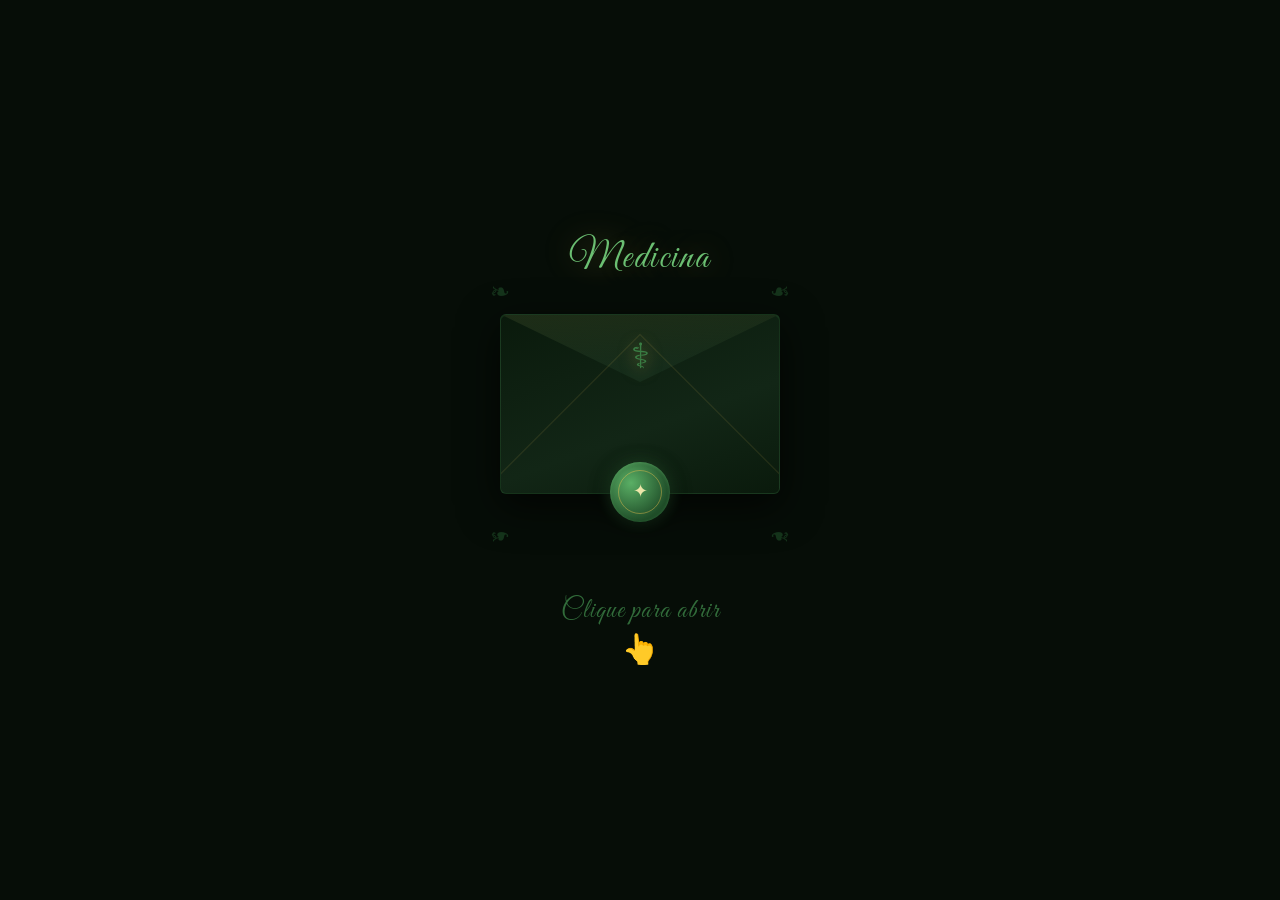
==== index.html @ 71e97b64 "Add files via upload" ====
<!DOCTYPE html>
<html lang="pt-BR">

<head>
  <meta charset="UTF-8">
  <meta name="viewport" content="width=device-width, initial-scale=1.0, maximum-scale=1.0">
  <title>Convite – Karine Gonçalves | Medicina</title>
  <link
    href="https://fonts.googleapis.com/css2?family=Cormorant+Garamond:ital,wght@0,300;0,400;0,600;1,300;1,400&family=Great+Vibes&family=Cinzel:wght@400;600&display=swap"
    rel="stylesheet">
  <link rel="stylesheet" href="convite_karine.css">
</head>

<body>

  <!-- Stars -->
  <div class="stars" id="stars"></div>

  <!-- Transition overlay -->
  <div id="transition"><span class="seal-big">⚕</span></div>

  <div id="scene">

    <!-- === ENVELOPE SCREEN === -->
    <div id="envelope-screen">
      <span class="course-label">Medicina</span>

      <div class="envelope-wrap" onclick="openEnvelope()">
        <div class="env-body">
          <div class="env-flap"></div>
          <div class="env-fold-l"></div>
          <div class="env-fold-r"></div>
          <div class="caduceus">⚕</div>
        </div>
        <div class="seal">
          <div class="seal-inner">✦</div>
        </div>
        <span class="orn orn-tl">❧</span>
        <span class="orn orn-tr">❧</span>
        <span class="orn orn-bl">❧</span>
        <span class="orn orn-br">❧</span>
      </div>

      <div style="margin-top:12px;text-align:center;">
        <p class="click-hint">Clique para abrir</p>
        <span class="hand-icon">👆</span>
      </div>
    </div>

    <!-- === INVITE SCREEN === -->
    <div id="invite-screen">
      <div class="invite-card">
        <span class="card-corner cc-tl">❧</span>
        <span class="card-corner cc-tr">❧</span>
        <span class="card-corner cc-bl">❧</span>
        <span class="card-corner cc-br">❧</span>

        <div class="gold-line"></div>

        <div class="invite-header">
          <div class="header-ornament">
            <div class="orn-line"></div>
            <div class="orn-diamond"></div>
            <div class="orn-line right"></div>
          </div>
          <span class="caduceus-big">⚕</span>
          <p class="course-title">Medicina</p>
          <p class="baile-title">Baile de Formatura</p>
        </div>

        <div class="photo-area">
          <img src="karine.jpeg" alt="Foto da Formanda" class="photo-image">

          <div class="photo-overlay"></div>
        </div>

        <div class="divider-ornate">
          <div class="div-line"></div>
          <span class="div-ornament">✦ ✦ ✦</span>
          <div class="div-line r"></div>
        </div>

        <div class="invite-body">
          <p class="intro-text">
            Sob a perfeita vontade de Deus, um sonho ganha forma,<br>
            um propósito se cumpre e uma nova história se inicia.
          </p>
          <p class="verse">"Porque Dele, por Ele e para Ele são todas as coisas."<br>(Romanos 11:36)</p>

          <p class="name-display">Karine Gonçalves</p>
          <span class="course-badge">MEDICINA</span>

          <p class="intro-text" style="margin-top:-18px;margin-bottom:24px;font-size:0.82rem;">
            Tenho a honra de convidar você para o meu<br>
            <strong style="color:var(--cream);font-style:normal;">Baile de Formatura</strong> —<br>
            uma noite de celebração à conquista,<br>
            à dedicação e à fé que me sustentou até aqui.
          </p>

          <div class="date-block">
            <div class="date-side">
              <span class="label">DIA DA</span>
              <span class="value">SÁBADO</span>
            </div>
            <div class="date-center">
              <span class="day-num">01</span>
              <span class="month">AGO</span>
              <span class="year">2026</span>
            </div>
            <div class="date-side">
              <span class="label">HORÁRIO</span>
              <span class="value">A DEFINIR</span>
            </div>
          </div>

          <div class="divider-ornate" style="padding:12px 0;">
            <div class="div-line"></div>
            <span class="div-ornament" style="font-size:0.8rem;">✦</span>
            <div class="div-line r"></div>
          </div>

          <p class="personal-msg">
            Durigon Eventos<br>
            <span style="color:var(--cream);font-style:normal;font-size:0.9rem;">Rio Verde — GO</span>
          </p>

          <p class="price-tag">Convite individual: <span>R$ 200,00</span></p>

          <p class="intro-text" style="font-size:0.8rem;">
            Sua presença será o brilho que tornará<br>este momento eternamente memorável.
          </p>

          <!-- ACTION BUTTONS -->
          <div class="actions">
            <a class="action-btn" href="https://maps.google.com/?q=Durigon+Eventos+Rio+Verde+GO" target="_blank">
              <div class="btn-circle">📍</div>
              <span class="btn-label">Localização<br>do Evento</span>
            </a>
            <a class="action-btn"
              href="https://wa.me/5564984361244?text=Olá!%20Confirmo%20minha%20presença%20na%20formatura%20de%20Karine%20Gonçalves."
              target="_blank">
              <div class="btn-circle">💬</div>
              <span class="btn-label">Confirmar<br>Presença</span>
            </a>
          </div>
          <p class="confirm-note">Confirme sua presença com antecedência</p>

        </div>

        <div class="invite-footer">
          <p class="footer-text">Com amor e gratidão, Karine ✦</p>
        </div>

        <div class="gold-line"></div>
      </div>
    </div>

  </div>

  <script>
    // Generate stars
    (function () {
      const container = document.getElementById('stars');
      for (let i = 0; i < 80; i++) {
        const s = document.createElement('div');
        s.className = 'star';
        const size = Math.random() * 2 + 1;
        s.style.cssText = `
      width:${size}px;height:${size}px;
      left:${Math.random() * 100}%;
      top:${Math.random() * 100}%;
      --dur:${(Math.random() * 4 + 2).toFixed(1)}s;
      --op:${(Math.random() * 0.5 + 0.2).toFixed(2)};
      animation-delay:${(Math.random() * 5).toFixed(1)}s;
    `;
        container.appendChild(s);
      }
    })();

    function openEnvelope() {
      const overlay = document.getElementById('transition');
      overlay.classList.add('active');
      setTimeout(() => {
        document.getElementById('envelope-screen').style.display = 'none';
        const inv = document.getElementById('invite-screen');
        inv.style.display = 'flex';
      }, 600);
    }
  </script>
</body>

</html>
---- convite_karine.css ----
:root {
    --gold: #3A7D44;
    --gold-light: #6BBF72;
    --gold-dark: #1F4D28;
    --dark: #060D07;
    --dark2: #0A1A0C;
    --dark3: #0F2212;
    --cream: #E8F5E9;
    --cream2: #C8E6C9;
    --white: #F1FAF2;
  }

  * { margin: 0; padding: 0; box-sizing: border-box; }

  body {
    background: var(--dark);
    min-height: 100vh;
    display: flex;
    align-items: center;
    justify-content: center;
    font-family: 'Cormorant Garamond', serif;
    overflow-x: hidden;
  }

  /* ===== STARS BACKGROUND ===== */
  .stars {
    position: fixed;
    inset: 0;
    pointer-events: none;
    z-index: 0;
  }
  .star {
    position: absolute;
    background: var(--gold-light);
    border-radius: 50%;
    animation: twinkle var(--dur, 3s) ease-in-out infinite;
    opacity: 0;
  }
  @keyframes twinkle {
    0%,100% { opacity: 0; transform: scale(0.5); }
    50% { opacity: var(--op, 0.6); transform: scale(1); }
  }

  /* ===== SCENE WRAPPER ===== */
  #scene {
    position: relative;
    z-index: 1;
    width: 100%;
    max-width: 440px;
    min-height: 100vh;
    display: flex;
    flex-direction: column;
    align-items: center;
    justify-content: center;
    padding: 24px 16px;
  }

  /* ===== ENVELOPE SCREEN ===== */
  #envelope-screen {
    display: flex;
    flex-direction: column;
    align-items: center;
    justify-content: center;
    gap: 32px;
    animation: fadeIn 1.2s ease both;
  }

  @keyframes fadeIn { from { opacity:0; transform:translateY(20px); } to { opacity:1; transform:translateY(0); } }

  .course-label {
    font-family: 'Great Vibes', cursive;
    font-size: 2.4rem;
    color: var(--gold-light);
    text-shadow: 0 0 30px rgba(201,168,76,0.4);
    letter-spacing: 2px;
    animation: fadeIn 1.4s ease both;
  }

  /* Envelope */
  .envelope-wrap {
    position: relative;
    width: 280px;
    cursor: pointer;
    animation: floatEnv 4s ease-in-out infinite;
  }
  @keyframes floatEnv {
    0%,100% { transform: translateY(0); }
    50% { transform: translateY(-12px); }
  }

  .envelope-wrap:hover .env-body { box-shadow: 0 20px 60px rgba(201,168,76,0.3); }
  .envelope-wrap:hover .seal { transform: scale(1.05); box-shadow: 0 0 30px rgba(201,168,76,0.6); }

  .env-body {
    width: 100%;
    height: 180px;
    background: linear-gradient(160deg, #0a1a0c 0%, #122616 60%, #0a1a0c 100%);
    border-radius: 6px;
    position: relative;
    box-shadow: 0 12px 40px rgba(0,0,0,0.7), inset 0 1px 0 rgba(58,125,68,0.2);
    border: 1px solid rgba(58,125,68,0.25);
    overflow: hidden;
    transition: box-shadow 0.3s;
  }

  /* Envelope flap */
  .env-flap {
    position: absolute;
    top: 0; left: 0; right: 0;
    height: 90px;
    background: linear-gradient(175deg, #0f2212 0%, #1a3320 100%);
    clip-path: polygon(0 0, 50% 75%, 100% 0);
    border-bottom: 1px solid rgba(58,125,68,0.2);
  }
  .env-flap::after {
    content: '';
    position: absolute;
    inset: 0;
    background: linear-gradient(175deg, rgba(201,168,76,0.08) 0%, transparent 60%);
  }

  /* Envelope bottom fold lines */
  .env-fold-l {
    position: absolute;
    bottom: 0; left: 0;
    width: 50%; height: 100%;
    background: linear-gradient(135deg, transparent 49.5%, rgba(201,168,76,0.15) 50%, transparent 50.5%);
  }
  .env-fold-r {
    position: absolute;
    bottom: 0; right: 0;
    width: 50%; height: 100%;
    background: linear-gradient(225deg, transparent 49.5%, rgba(201,168,76,0.15) 50%, transparent 50.5%);
  }

  /* Caduceus on envelope */
  .caduceus {
    position: absolute;
    top: 20px;
    left: 50%;
    transform: translateX(-50%);
    color: var(--gold);
    font-size: 2.2rem;
    z-index: 2;
    filter: drop-shadow(0 2px 8px rgba(201,168,76,0.5));
  }

  /* Wax Seal */
  .seal {
    position: absolute;
    bottom: -28px;
    left: 50%;
    transform: translateX(-50%);
    width: 60px;
    height: 60px;
    border-radius: 50%;
    background: radial-gradient(circle at 35% 35%, #5AAF65, #1F4D28 70%);
    box-shadow: 0 4px 20px rgba(0,0,0,0.6), 0 0 15px rgba(58,125,68,0.5), inset 0 1px 3px rgba(107,191,114,0.4);
    display: flex; align-items: center; justify-content: center;
    cursor: pointer;
    transition: transform 0.3s, box-shadow 0.3s;
    z-index: 3;
  }
  .seal-inner {
    width: 44px;
    height: 44px;
    border-radius: 50%;
    border: 1.5px solid rgba(255,200,80,0.4);
    display: flex; align-items: center; justify-content: center;
    font-size: 1.1rem;
    color: rgba(255,240,180,0.9);
  }

  /* Ornament corners */
  .orn {
    position: absolute;
    color: var(--gold-dark);
    font-size: 1.5rem;
    opacity: 0.6;
  }
  .orn-tl { top: -36px; left: -10px; }
  .orn-tr { top: -36px; right: -10px; transform: scaleX(-1); }
  .orn-bl { bottom: -56px; left: -10px; transform: scaleY(-1); }
  .orn-br { bottom: -56px; right: -10px; transform: scale(-1,-1); }

  .click-hint {
    margin-top: 56px;
    font-family: 'Great Vibes', cursive;
    font-size: 1.7rem;
    color: var(--gold);
    opacity: 0.85;
    animation: pulse 2s ease-in-out infinite;
    letter-spacing: 1px;
  }
  @keyframes pulse { 0%,100%{opacity:0.6;} 50%{opacity:1;} }

  .hand-icon {
    font-size: 1.8rem;
    animation: tap 1.5s ease-in-out infinite;
    display: block;
    text-align: center;
    margin-top: 4px;
  }
  @keyframes tap {
    0%,100%{transform:translateY(0);}
    50%{transform:translateY(6px);}
  }

  /* ===== INVITE SCREEN ===== */
  #invite-screen {
    display: none;
    flex-direction: column;
    align-items: center;
    width: 100%;
    animation: revealInvite 0.8s ease both;
  }
  @keyframes revealInvite {
    from { opacity:0; transform:scale(0.95) translateY(30px); }
    to   { opacity:1; transform:scale(1) translateY(0); }
  }

  .invite-card {
    width: 100%;
    background: linear-gradient(180deg, #060D07 0%, #0F1E11 40%, #060D07 100%);
    border: 1px solid rgba(58,125,68,0.2);
    border-radius: 12px;
    overflow: hidden;
    box-shadow: 0 30px 80px rgba(0,0,0,0.8);
    position: relative;
  }

  /* Gold line top/bottom */
  .gold-line {
    height: 2px;
    background: linear-gradient(90deg, transparent, var(--gold), var(--gold-light), var(--gold), transparent);
  }

  /* Header area */
  .invite-header {
    padding: 28px 24px 20px;
    text-align: center;
    position: relative;
  }

  .header-ornament {
    display: flex; align-items: center; justify-content: center;
    gap: 12px;
    margin-bottom: 16px;
  }
  .orn-line {
    height: 1px;
    width: 60px;
    background: linear-gradient(90deg, transparent, var(--gold));
  }
  .orn-line.right { background: linear-gradient(90deg, var(--gold), transparent); }
  .orn-diamond {
    width: 6px; height: 6px;
    background: var(--gold);
    transform: rotate(45deg);
  }

  .caduceus-big {
    font-size: 2.8rem;
    display: block;
    margin: 0 auto 8px;
    filter: drop-shadow(0 0 12px rgba(201,168,76,0.5));
  }

  .course-title {
    font-family: 'Cinzel', serif;
    font-size: 0.75rem;
    letter-spacing: 5px;
    color: var(--gold);
    text-transform: uppercase;
    margin-bottom: 4px;
    opacity: 0.85;
  }

  .baile-title {
    font-family: 'Cormorant Garamond', serif;
    font-size: 0.68rem;
    letter-spacing: 3px;
    color: var(--cream2);
    text-transform: uppercase;
    opacity: 0.6;
  }

  /* Photo placeholder */
  .photo-area {
    position: relative;
    margin: 0;
    overflow: hidden;
    height: 380px;
    background: linear-gradient(180deg, #0a1a0c 0%, #142a17 50%, #0a1a0c 100%);
    display: flex; align-items: center; justify-content: center;
  }
  .photo-image {
    width: 100%;
    height: 100%;
    object-fit: cover;
    object-position: center top;
    display: block;
  }
  .photo-placeholder {
    text-align: center;
    color: rgba(201,168,76,0.35);
  }
  .photo-placeholder .cap-icon { font-size: 4rem; display:block; margin-bottom: 8px; }
  .photo-placeholder p { font-family: 'Cinzel', serif; font-size: 0.6rem; letter-spacing: 3px; }
  .photo-overlay {
    position: absolute;
    bottom: 0; left: 0; right: 0;
    height: 80px;
    background: linear-gradient(0deg, #060D07, transparent);
  }

  /* Divider ornament */
  .divider-ornate {
    display: flex; align-items: center; justify-content: center;
    gap: 10px;
    padding: 16px 24px;
  }
  .div-line { flex: 1; height: 1px; background: linear-gradient(90deg, transparent, rgba(201,168,76,0.4)); }
  .div-line.r { background: linear-gradient(90deg, rgba(201,168,76,0.4), transparent); }
  .div-ornament { color: var(--gold); font-size: 1.1rem; opacity: 0.7; }

  /* Body */
  .invite-body {
    padding: 0 24px 24px;
    text-align: center;
  }

  .intro-text {
    font-size: 0.9rem;
    line-height: 1.7;
    color: rgba(245,237,216,0.7);
    font-style: italic;
    margin-bottom: 14px;
  }

  .verse {
    font-size: 0.78rem;
    color: var(--gold);
    opacity: 0.75;
    font-style: italic;
    margin-bottom: 24px;
    line-height: 1.6;
  }

  .name-display {
    font-family: 'Great Vibes', cursive;
    font-size: 3rem;
    color: #E8C97A;
    text-shadow: 0 0 40px rgba(201,168,76,0.5);
    line-height: 1.1;
    margin-bottom: 6px;
    animation: shimmer 3s ease-in-out infinite;
  }
  @keyframes shimmer {
    0%,100%{ text-shadow: 0 0 30px rgba(201,168,76,0.4); }
    50%{ text-shadow: 0 0 55px rgba(201,168,76,0.75); }
  }

  .course-badge {
    display: inline-block;
    font-family: 'Cinzel', serif;
    font-size: 0.6rem;
    letter-spacing: 4px;
    color: var(--gold);
    border: 1px solid rgba(201,168,76,0.3);
    padding: 4px 16px;
    border-radius: 20px;
    margin-bottom: 28px;
    background: rgba(201,168,76,0.06);
  }

  /* Date block */
  .date-block {
    display: flex;
    align-items: center;
    justify-content: center;
    gap: 0;
    margin-bottom: 8px;
  }
  .date-side {
    text-align: center;
    padding: 12px 16px;
  }
  .date-side .label {
    font-family: 'Cinzel', serif;
    font-size: 0.55rem;
    letter-spacing: 2px;
    color: rgba(201,168,76,0.6);
    display: block;
    margin-bottom: 4px;
  }
  .date-side .value {
    font-family: 'Cinzel', serif;
    font-size: 0.95rem;
    color: var(--cream);
    font-weight: 600;
  }
  .date-center {
    padding: 12px 12px;
    text-align: center;
    border-left: 1px solid rgba(201,168,76,0.2);
    border-right: 1px solid rgba(201,168,76,0.2);
  }
  .date-center .day-num {
    font-family: 'Cinzel', serif;
    font-size: 2.8rem;
    font-weight: 600;
    color: var(--gold-light);
    line-height: 1;
    display: block;
  }
  .date-center .month {
    font-family: 'Cinzel', serif;
    font-size: 0.7rem;
    letter-spacing: 3px;
    color: var(--gold);
    display: block;
  }
  .date-center .year {
    font-family: 'Cinzel', serif;
    font-size: 0.55rem;
    color: rgba(201,168,76,0.5);
    letter-spacing: 2px;
  }

  .price-tag {
    font-family: 'Cormorant Garamond', serif;
    font-size: 0.85rem;
    color: rgba(245,237,216,0.55);
    margin: 10px 0 28px;
    letter-spacing: 1px;
  }
  .price-tag span {
    color: var(--gold);
    font-weight: 600;
  }

  /* Message */
  .personal-msg {
    font-size: 0.85rem;
    line-height: 1.75;
    color: rgba(245,237,216,0.65);
    margin-bottom: 28px;
    font-style: italic;
  }

  /* Action buttons */
  .actions {
    display: flex;
    justify-content: center;
    gap: 20px;
    margin-bottom: 28px;
  }

  .action-btn {
    display: flex;
    flex-direction: column;
    align-items: center;
    gap: 8px;
    cursor: pointer;
    text-decoration: none;
    transition: transform 0.2s;
  }
  .action-btn:hover { transform: translateY(-4px); }
  .action-btn:hover .btn-circle { box-shadow: 0 8px 30px rgba(201,168,76,0.4), inset 0 1px 0 rgba(255,220,100,0.3); }

  .btn-circle {
    width: 64px;
    height: 64px;
    border-radius: 50%;
    border: 1.5px solid rgba(201,168,76,0.45);
    background: rgba(201,168,76,0.06);
    display: flex; align-items: center; justify-content: center;
    font-size: 1.5rem;
    box-shadow: 0 4px 20px rgba(0,0,0,0.4);
    transition: box-shadow 0.3s;
    position: relative;
    overflow: hidden;
  }
  .btn-circle::after {
    content:'';
    position:absolute;
    inset:0;
    border-radius:50%;
    background: radial-gradient(circle at 30% 30%, rgba(58,125,68,0.15), transparent 70%);
  }

  .btn-label {
    font-family: 'Cinzel', serif;
    font-size: 0.52rem;
    letter-spacing: 1.5px;
    color: var(--gold);
    text-transform: uppercase;
    text-align: center;
    line-height: 1.4;
  }

  /* Footer */
  .invite-footer {
    padding: 12px 24px 20px;
    text-align: center;
    border-top: 1px solid rgba(201,168,76,0.1);
  }
  .footer-text {
    font-family: 'Great Vibes', cursive;
    font-size: 1.1rem;
    color: rgba(201,168,76,0.5);
  }

  /* Corner flourishes on card */
  .card-corner {
    position: absolute;
    color: rgba(201,168,76,0.2);
    font-size: 1.8rem;
    line-height: 1;
  }
  .cc-tl { top: 10px; left: 12px; }
  .cc-tr { top: 10px; right: 12px; transform: scaleX(-1); }
  .cc-bl { bottom: 10px; left: 12px; transform: scaleY(-1); }
  .cc-br { bottom: 10px; right: 12px; transform: scale(-1,-1); }

  /* Confirm note */
  .confirm-note {
    font-family: 'Cinzel', serif;
    font-size: 0.55rem;
    letter-spacing: 2px;
    color: rgba(201,168,76,0.45);
    margin-top: 6px;
    text-transform: uppercase;
  }

  /* ===== TRANSITION OVERLAY ===== */
  #transition {
    position: fixed;
    inset: 0;
    background: radial-gradient(circle, #1F4D28 0%, #000 60%);
    z-index: 100;
    opacity: 0;
    pointer-events: none;
    display: flex; align-items: center; justify-content: center;
  }
  #transition.active {
    animation: transAnim 1.2s ease forwards;
  }
  @keyframes transAnim {
    0%  { opacity:0; pointer-events:all; }
    40% { opacity:1; }
    70% { opacity:1; }
    100%{ opacity:0; pointer-events:none; }
  }
  #transition .seal-big {
    font-size: 5rem;
    animation: scaleSeal 1.2s ease forwards;
    opacity: 0;
  }
  @keyframes scaleSeal {
    0%  { opacity:0; transform:scale(0.3); }
    40% { opacity:1; transform:scale(1.2); }
    70% { opacity:0.8; transform:scale(1); }
    100%{ opacity:0; }
  }
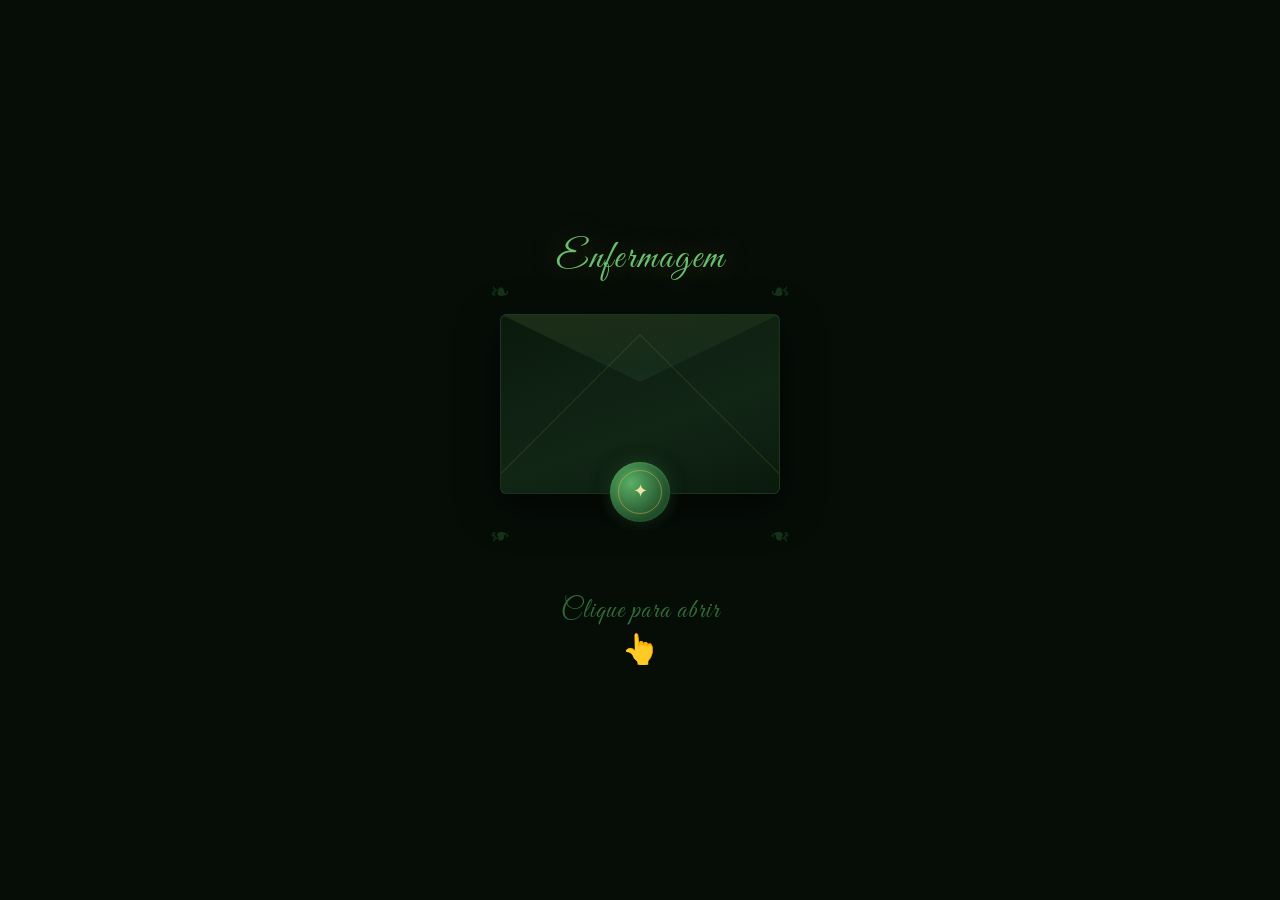
==== commit 1b15f5ef: "Add files via upload" ====
--- a/index.html
+++ b/index.html
@@ -4,7 +4,7 @@
 <head>
   <meta charset="UTF-8">
   <meta name="viewport" content="width=device-width, initial-scale=1.0, maximum-scale=1.0">
-  <title>Convite – Karine Gonçalves | Medicina</title>
+  <title>Convite – Karine Gonçalves | Enfermagem</title>
   <link
     href="https://fonts.googleapis.com/css2?family=Cormorant+Garamond:ital,wght@0,300;0,400;0,600;1,300;1,400&family=Great+Vibes&family=Cinzel:wght@400;600&display=swap"
     rel="stylesheet">
@@ -17,20 +17,20 @@
   <div class="stars" id="stars"></div>
 
   <!-- Transition overlay -->
-  <div id="transition"><span class="seal-big">⚕</span></div>
+  <div id="transition"><span class="seal-big">🩺</span></div>
 
   <div id="scene">
 
     <!-- === ENVELOPE SCREEN === -->
     <div id="envelope-screen">
-      <span class="course-label">Medicina</span>
+      <span class="course-label">Enfermagem</span>
 
       <div class="envelope-wrap" onclick="openEnvelope()">
         <div class="env-body">
           <div class="env-flap"></div>
           <div class="env-fold-l"></div>
           <div class="env-fold-r"></div>
-          <div class="caduceus">⚕</div>
+          <div class="caduceus"></div>
         </div>
         <div class="seal">
           <div class="seal-inner">✦</div>
@@ -63,8 +63,8 @@
             <div class="orn-diamond"></div>
             <div class="orn-line right"></div>
           </div>
-          <span class="caduceus-big">⚕</span>
-          <p class="course-title">Medicina</p>
+          <span class="caduceus-big"></span>
+          <p class="course-title">Enfermagem</p>
           <p class="baile-title">Baile de Formatura</p>
         </div>
 
@@ -88,7 +88,7 @@
           <p class="verse">"Porque Dele, por Ele e para Ele são todas as coisas."<br>(Romanos 11:36)</p>
 
           <p class="name-display">Karine Gonçalves</p>
-          <span class="course-badge">MEDICINA</span>
+          <span class="course-badge">ENFERMAGEM</span>
 
           <p class="intro-text" style="margin-top:-18px;margin-bottom:24px;font-size:0.82rem;">
             Tenho a honra de convidar você para o meu<br>
--- a/convite_karine.css
+++ b/convite_karine.css
@@ -268,8 +268,8 @@
 
   .course-title {
     font-family: 'Cinzel', serif;
-    font-size: 0.75rem;
-    letter-spacing: 5px;
+    font-size: 0.95rem;
+    letter-spacing: 4px;
     color: var(--gold);
     text-transform: uppercase;
     margin-bottom: 4px;
@@ -278,7 +278,7 @@
 
   .baile-title {
     font-family: 'Cormorant Garamond', serif;
-    font-size: 0.68rem;
+    font-size: 0.9rem;
     letter-spacing: 3px;
     color: var(--cream2);
     text-transform: uppercase;
@@ -331,15 +331,15 @@
   }
 
   .intro-text {
-    font-size: 0.9rem;
-    line-height: 1.7;
+    font-size: 1.05rem;
+    line-height: 1.8;
     color: rgba(245,237,216,0.7);
     font-style: italic;
     margin-bottom: 14px;
   }
 
   .verse {
-    font-size: 0.78rem;
+    font-size: 0.95rem;
     color: var(--gold);
     opacity: 0.75;
     font-style: italic;
@@ -364,11 +364,11 @@
   .course-badge {
     display: inline-block;
     font-family: 'Cinzel', serif;
-    font-size: 0.6rem;
-    letter-spacing: 4px;
+    font-size: 0.8rem;
+    letter-spacing: 3px;
     color: var(--gold);
     border: 1px solid rgba(201,168,76,0.3);
-    padding: 4px 16px;
+    padding: 6px 18px;
     border-radius: 20px;
     margin-bottom: 28px;
     background: rgba(201,168,76,0.06);
@@ -388,7 +388,7 @@
   }
   .date-side .label {
     font-family: 'Cinzel', serif;
-    font-size: 0.55rem;
+    font-size: 0.75rem;
     letter-spacing: 2px;
     color: rgba(201,168,76,0.6);
     display: block;
@@ -396,7 +396,7 @@
   }
   .date-side .value {
     font-family: 'Cinzel', serif;
-    font-size: 0.95rem;
+    font-size: 1.1rem;
     color: var(--cream);
     font-weight: 600;
   }
@@ -408,7 +408,7 @@
   }
   .date-center .day-num {
     font-family: 'Cinzel', serif;
-    font-size: 2.8rem;
+    font-size: 3.2rem;
     font-weight: 600;
     color: var(--gold-light);
     line-height: 1;
@@ -416,21 +416,21 @@
   }
   .date-center .month {
     font-family: 'Cinzel', serif;
-    font-size: 0.7rem;
+    font-size: 0.9rem;
     letter-spacing: 3px;
     color: var(--gold);
     display: block;
   }
   .date-center .year {
     font-family: 'Cinzel', serif;
-    font-size: 0.55rem;
+    font-size: 0.75rem;
     color: rgba(201,168,76,0.5);
     letter-spacing: 2px;
   }
 
   .price-tag {
     font-family: 'Cormorant Garamond', serif;
-    font-size: 0.85rem;
+    font-size: 1.05rem;
     color: rgba(245,237,216,0.55);
     margin: 10px 0 28px;
     letter-spacing: 1px;
@@ -442,7 +442,7 @@
 
   /* Message */
   .personal-msg {
-    font-size: 0.85rem;
+    font-size: 1.05rem;
     line-height: 1.75;
     color: rgba(245,237,216,0.65);
     margin-bottom: 28px;
@@ -492,7 +492,7 @@
 
   .btn-label {
     font-family: 'Cinzel', serif;
-    font-size: 0.52rem;
+    font-size: 0.75rem;
     letter-spacing: 1.5px;
     color: var(--gold);
     text-transform: uppercase;
@@ -527,7 +527,7 @@
   /* Confirm note */
   .confirm-note {
     font-family: 'Cinzel', serif;
-    font-size: 0.55rem;
+    font-size: 0.75rem;
     letter-spacing: 2px;
     color: rgba(201,168,76,0.45);
     margin-top: 6px;
